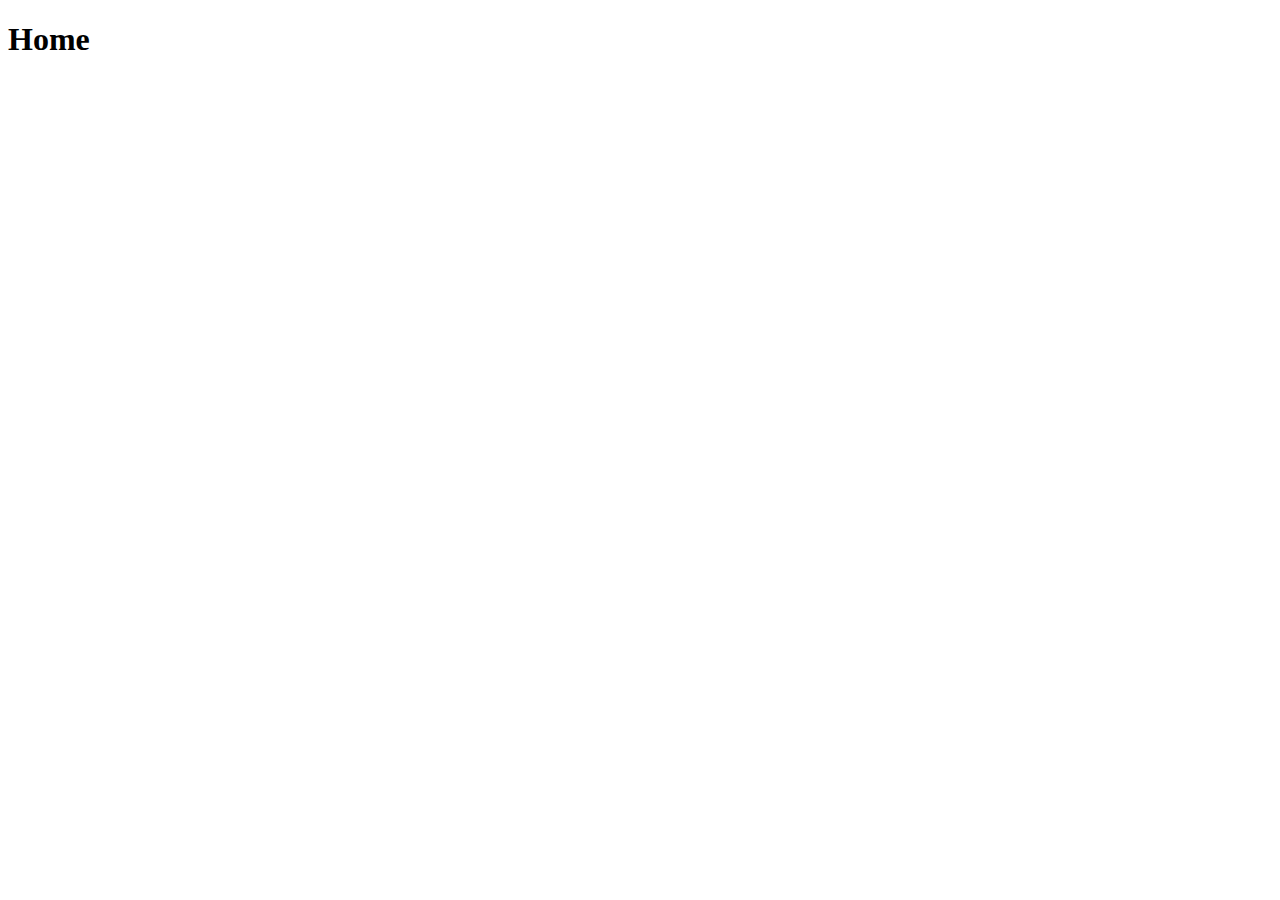
==== index.html @ bc8908f7 "Completed sales.js logic" ====
<!DOCTYPE html>
<html>
  <head>
    <title>Cookie Stand</title>

    <link rel="stylesheet" href="./css/style.css">
  </head>
  <body>
    <h1>Home</h1>

    <script src="./js/app.js"></script>
  </body>
</html>
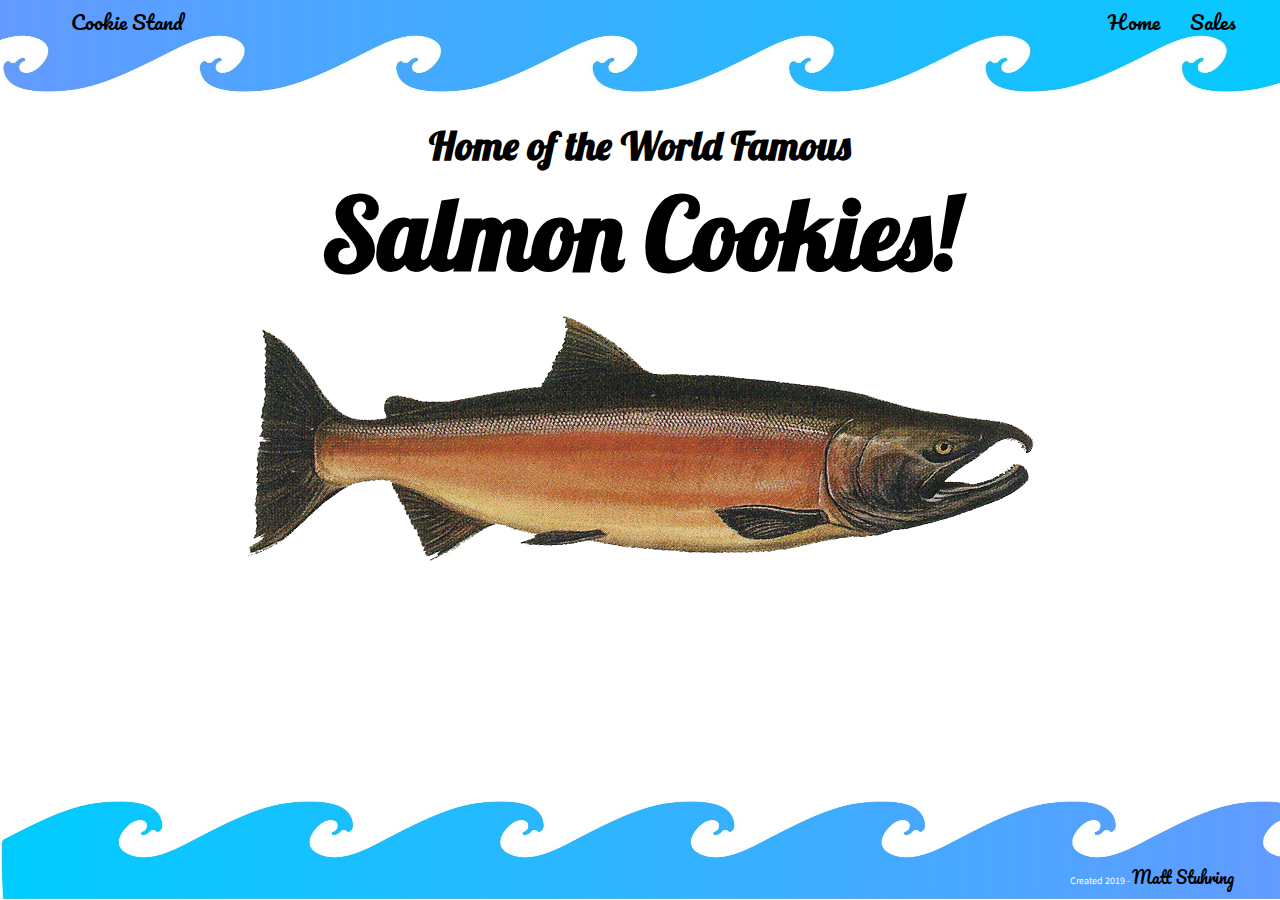
==== commit 0d117dcb: "Added constructor functions and put data into a table" ====
--- a/index.html
+++ b/index.html
@@ -4,9 +4,46 @@
     <title>Cookie Stand</title>
 
     <link rel="stylesheet" href="./css/style.css">
+
+    <!-- Google Fonts -->
+    <link href="https://fonts.googleapis.com/css?family=Lobster|Pacifico|Source+Sans+Pro&display=swap" rel="stylesheet">
   </head>
   <body>
-    <h1>Home</h1>
+    <header>
+      <!-- Navigation links -->
+      <nav>
+        <span class="logo">
+          <a href="index.html">Cookie Stand</a>
+        </span>
+        <span class="nav-links">
+          <a href="sales.html">Sales</a>
+          <a href="index.html">Home</a>
+        </span>
+      </nav>
+
+      <img src="./img/waves-top.jpg" alt="ocean waves">
+    </header>
+
+    <!-- Title -->
+    <main class="intro">
+      <h2>Home of the World Famous</h2>
+      <h1>Salmon Cookies!</h1>
+    </main>
+    
+    <section class="salmon-img">
+      <img src="./img/salmon.png" alt="Salmon fish">
+    </section>
+
+    <!-- Footer -->
+    <footer>
+      <img src="./img/waves-bottom.jpg" alt="ocean waves">
+
+      <span class="date">Created 2019 - </span>
+      <span>
+        <!-- Link to Github repo -->
+        <a href="https://github.com/mattstuhring" target="_blank">Matt Stuhring</a>
+      </span>
+    </footer>
 
     <script src="./js/app.js"></script>
   </body>
--- a/css/style.css
+++ b/css/style.css
@@ -0,0 +1,173 @@
+/*
+  Google Fonts
+  -------------
+  font-family: 'Lobster', cursive;
+  font-family: 'Source Sans Pro', sans-serif;
+  font-family: 'Pacifico', cursive;
+*/
+
+body {
+  font-family: 'Source Sans Pro', sans-serif;
+}
+
+header {
+  color: white;
+  position: fixed;
+  top: 0px;
+  right: 0px;
+  width: 100%;
+  padding: 29px;
+}
+
+a {
+  color: black;
+  text-decoration: none;
+  transition: all 1s;
+  -webkit-transition: all 1s;
+  -o-transition: all 1s;
+  -moz-transition: all 1s;
+}
+
+a:hover, a:focus {
+  color: #8be0b9;
+  transition: all 1s;
+  -webkit-transition: all 1s;
+  -o-transition: all 1s;
+  -moz-transition: all 1s;
+}
+
+nav {
+  position: relative;
+  bottom: 25px;
+  z-index: 2;
+}
+
+header img {
+  height: 100px;
+  position: absolute;
+  width: 103%;
+  bottom: 0px;
+  z-index: 1;
+}
+
+header nav span.logo {
+  margin-left: 100px;
+  font-size: 20px;
+  font-family: 'Pacifico', cursive;
+}
+
+header nav span.nav-links {
+  margin-right: 60px;
+}
+
+header nav span.nav-links a {
+  margin-left: 15px;
+  margin-right: 15px;
+  font-size: 20px;
+  float: right;
+  font-family: 'Pacifico', cursive;
+}
+
+main.intro, main.sales {
+  margin-top: 100px;
+  text-align: center;
+}
+
+main.intro h2 {
+  font-size: 40px;
+  font-family: 'Lobster', cursive;
+  margin-bottom: 0px;
+  margin-top: 120px;
+}
+
+main.intro h1, main.sales h1 {
+  font-size: 100px;
+  font-family: 'Lobster', cursive;
+  margin-top: 0px;
+  margin-bottom: 20px;
+}
+
+section.salmon-img img {
+  display: block;
+  margin-left: auto;
+  margin-right: auto;
+}
+
+#locations-table {
+  margin: 0 auto;
+  width: 75%;
+}
+
+table {
+  border-collapse: collapse;
+  border-bottom: 2px solid #01cccc;
+  box-shadow: 0px 0px 20px rgba(0,0,0,0.10),
+     0px 10px 20px rgba(0,0,0,0.05),
+     0px 20px 20px rgba(0,0,0,0.05),
+     0px 30px 20px rgba(0,0,0,0.05);
+}
+
+td {
+  border: 1px solid #999;
+  padding: 0.5rem;
+  text-align: left;
+}
+
+td, th {
+  border: 1px solid #ddd;
+  padding: 8px;
+}
+
+th {
+  padding-top: 12px;
+  padding-bottom: 12px;
+  text-align: left;
+  background-color: #01cccc;
+  color: white;
+}
+
+tr:nth-child(even) { 
+  background-color: #f2f2f2;
+}
+
+tr:hover { 
+  background-color: #ddd;
+  transition: all 0.6s;
+  -webkit-transition: all 0.6s;
+  -o-transition: all 0.6s;
+  -moz-transition: all 0.6s;
+}
+
+footer {
+  color: white;
+  position: fixed;
+  left: 0;
+  bottom: 0;
+  width: 100%;
+  text-align: right;
+  padding: 29px;
+}
+
+footer img {
+  height: 100px;
+  position: absolute;
+  width: 100%;
+  bottom: 0px;
+  right: 0px;
+  z-index: 1;
+}
+
+footer span {
+  position: relative;
+  top: 20px;
+  z-index: 2;
+}
+
+footer span.date {
+  font-size: 10px;
+}
+
+footer span:nth-child(3) {
+  font-family: 'Pacifico', cursive;
+  margin-right: 75px;
+}
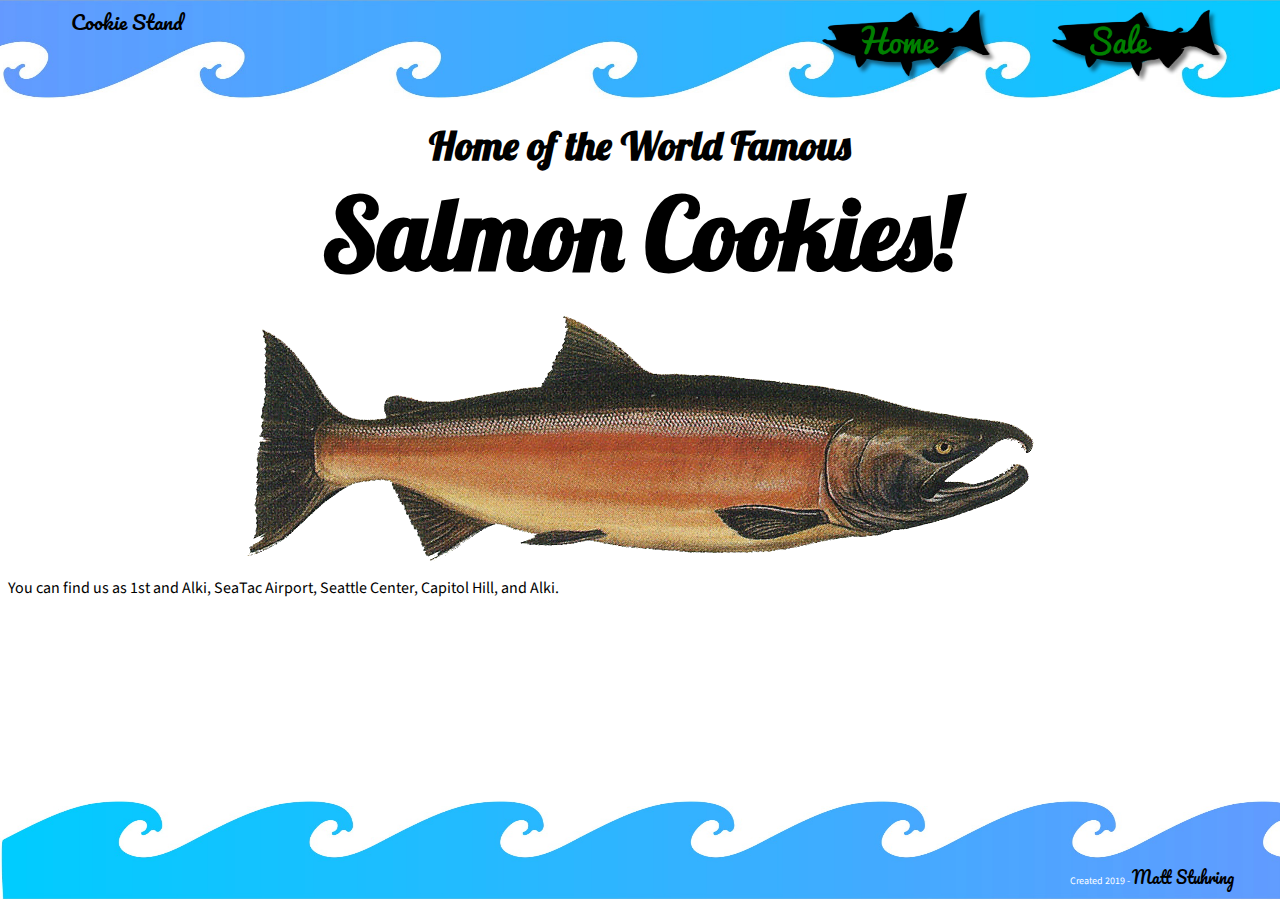
==== commit 63b8a97a: "Added styling" ====
--- a/index.html
+++ b/index.html
@@ -16,12 +16,16 @@
           <a href="index.html">Cookie Stand</a>
         </span>
         <span class="nav-links">
-          <a href="sales.html">Sales</a>
-          <a href="index.html">Home</a>
+          <a href="sales.html">
+            <img src="./img/salmon-btn-sale.png" alt="fish button for sales page">
+          </a>
+          <a href="index.html">
+            <img src="./img/salmon-btn-home.png" alt="fish button for home page">
+          </a>
         </span>
       </nav>
 
-      <img src="./img/waves-top.jpg" alt="ocean waves">
+      <img class="waves" src="./img/waves-top.jpg" alt="ocean waves">
     </header>
 
     <!-- Title -->
@@ -32,6 +36,10 @@
     
     <section class="salmon-img">
       <img src="./img/salmon.png" alt="Salmon fish">
+    </section>
+
+    <section class="locations">
+      <p>You can find us as 1st and Alki, SeaTac Airport, Seattle Center, Capitol Hill, and Alki.</p>
     </section>
 
     <!-- Footer -->
--- a/css/style.css
+++ b/css/style.css
@@ -42,11 +42,11 @@
   z-index: 2;
 }
 
-header img {
+header img.waves {
   height: 100px;
   position: absolute;
   width: 103%;
-  bottom: 0px;
+  bottom: 46px;
   z-index: 1;
 }
 
@@ -67,6 +67,47 @@
   float: right;
   font-family: 'Pacifico', cursive;
 }
+
+header nav span.nav-links a img {
+  width: 200px;
+}
+
+/* Reference: https://codepen.io/theDeanH/pen/zBZXLN */
+header nav span.nav-links a img:hover {
+  -webkit-animation-name: wiggle;
+  -ms-animation-name: wiggle;
+  -ms-animation-duration: 1000ms;
+  -webkit-animation-duration: 1000ms;
+  -webkit-animation-iteration-count: 1;
+  -ms-animation-iteration-count: 1;
+  -webkit-animation-timing-function: ease-in-out;
+  -ms-animation-timing-function: ease-in-out;
+}
+
+@-webkit-keyframes wiggle {
+  0% {-webkit-transform: rotate(10deg);}
+  25% {-webkit-transform: rotate(-10deg);}
+  50% {-webkit-transform: rotate(20deg);}
+  75% {-webkit-transform: rotate(-5deg);}
+  100% {-webkit-transform: rotate(0deg);}
+}
+
+@-ms-keyframes wiggle {
+  0% {-ms-transform: rotate(1deg);}
+  25% {-ms-transform: rotate(-1deg);}
+  50% {-ms-transform: rotate(1.5deg);}
+  75% {-ms-transform: rotate(-5deg);}
+  100% {-ms-transform: rotate(0deg);}
+}
+
+@keyframes wiggle {
+  0% {transform: rotate(10deg);}
+  25% {transform: rotate(-10deg);}
+  50% {transform: rotate(20deg);}
+  75% {transform: rotate(-5deg);}
+  100% {transform: rotate(0deg);}
+}
+/* Referene - End */
 
 main.intro, main.sales {
   margin-top: 100px;
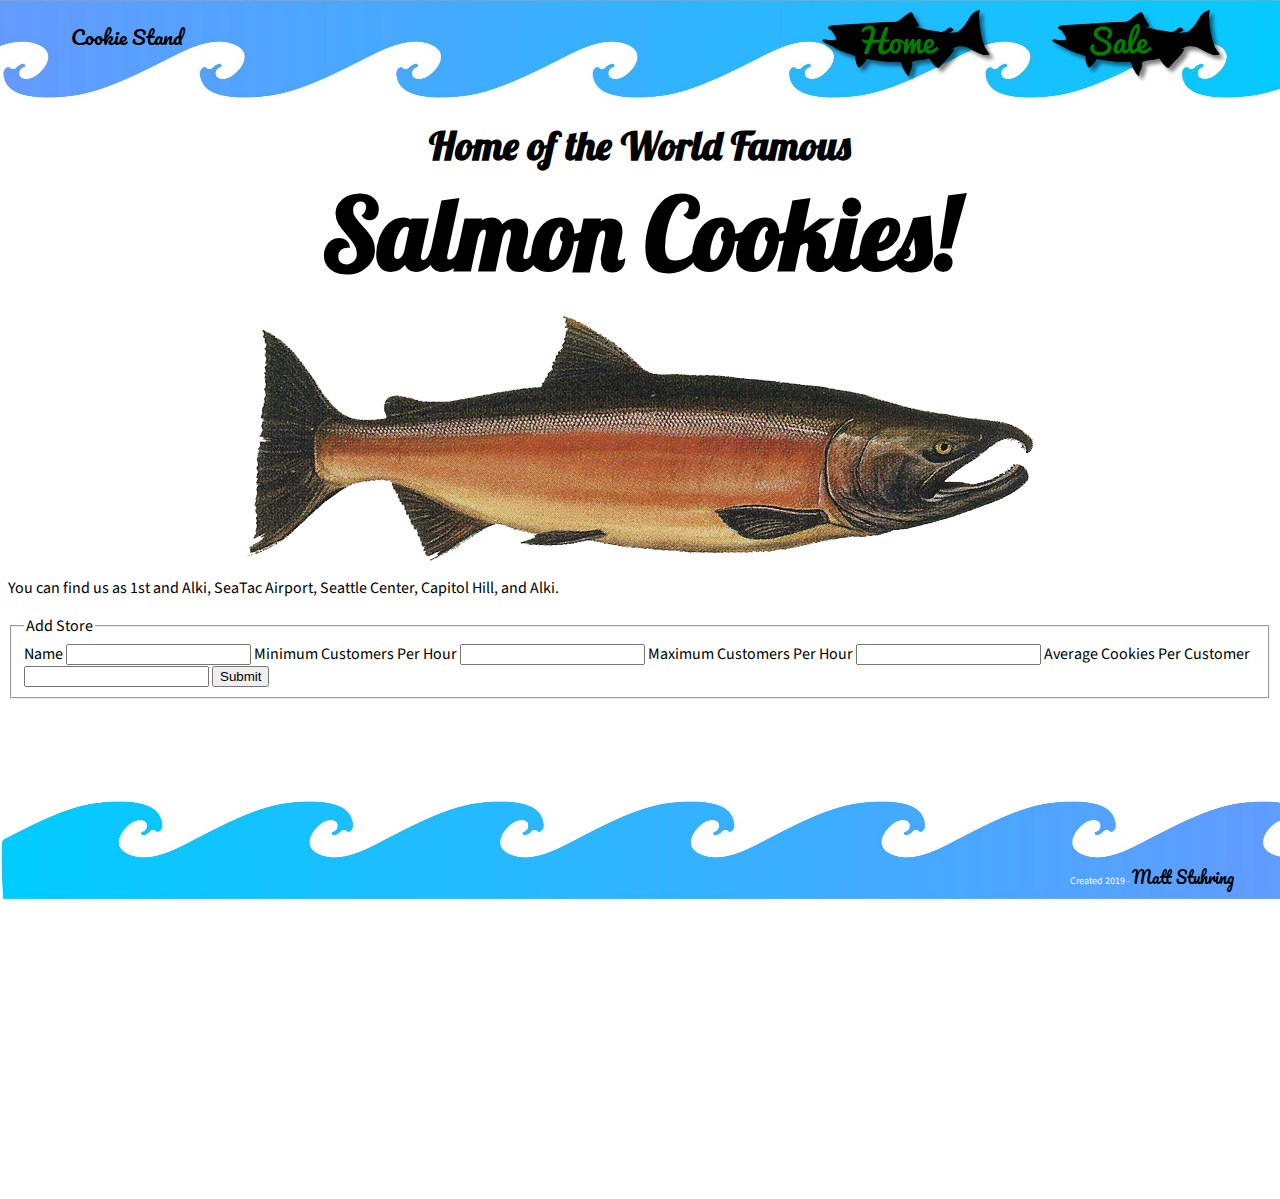
==== commit d7c0bcdf: "worked on form constructor- pair programming" ====
--- a/index.html
+++ b/index.html
@@ -42,6 +42,25 @@
       <p>You can find us as 1st and Alki, SeaTac Airport, Seattle Center, Capitol Hill, and Alki.</p>
     </section>
 
+    <form id="store">
+      <fieldset>
+        <legend>Add Store</legend>
+        <label for="name">Name</label>
+        <input type="text" name="name">
+
+        <label for="min">Minimum Customers Per Hour</label>
+        <input type="text" name="min">
+
+        <label for="max">Maximum Customers Per Hour</label>
+        <input type="text" name="max">
+
+        <label for="avg">Average Cookies Per Customer</label>
+        <input type="text" name="avg">
+
+        <button type="submit">Submit</button>
+      </fieldset>
+    </form>
+
     <!-- Footer -->
     <footer>
       <img src="./img/waves-bottom.jpg" alt="ocean waves">
--- a/css/style.css
+++ b/css/style.css
@@ -29,7 +29,7 @@
 }
 
 a:hover, a:focus {
-  color: #8be0b9;
+  color: #008000;
   transition: all 1s;
   -webkit-transition: all 1s;
   -o-transition: all 1s;
@@ -54,6 +54,8 @@
   margin-left: 100px;
   font-size: 20px;
   font-family: 'Pacifico', cursive;
+  position: relative;
+  top: 15px;
 }
 
 header nav span.nav-links {
@@ -141,7 +143,7 @@
 
 table {
   border-collapse: collapse;
-  border-bottom: 2px solid #01cccc;
+  border-bottom: 2px solid #008000;
   box-shadow: 0px 0px 20px rgba(0,0,0,0.10),
      0px 10px 20px rgba(0,0,0,0.05),
      0px 20px 20px rgba(0,0,0,0.05),
@@ -163,7 +165,7 @@
   padding-top: 12px;
   padding-bottom: 12px;
   text-align: left;
-  background-color: #01cccc;
+  background-color: #008000;
   color: white;
 }
 
@@ -212,3 +214,7 @@
   font-family: 'Pacifico', cursive;
   margin-right: 75px;
 }
+
+form {
+  margin-bottom: 500px;
+}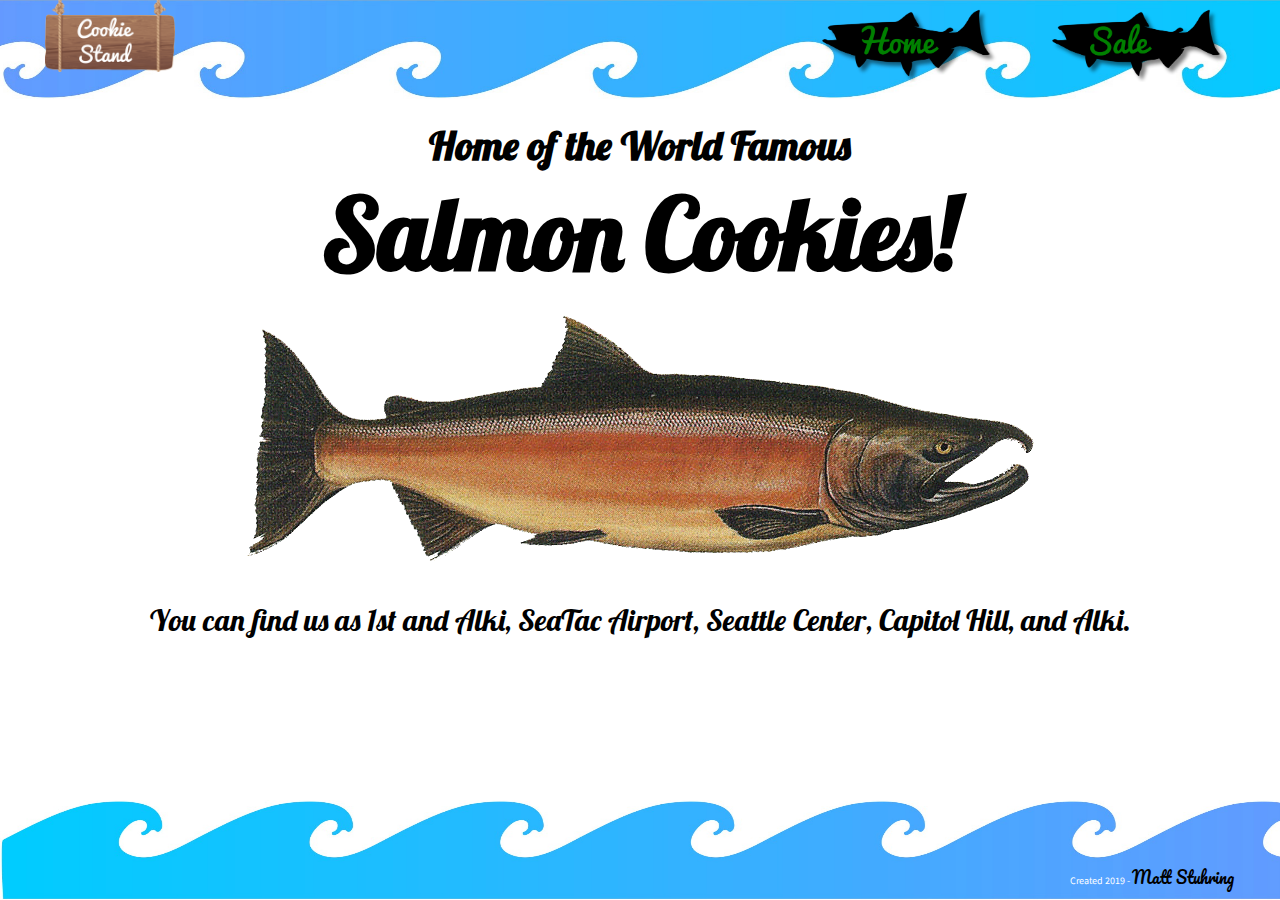
==== commit 8d2d15c9: "Completed form, added validation, and more styling" ====
--- a/index.html
+++ b/index.html
@@ -13,7 +13,9 @@
       <!-- Navigation links -->
       <nav>
         <span class="logo">
-          <a href="index.html">Cookie Stand</a>
+          <a href="index.html">
+            <img src="./img/sign.png" alt="sign with logo">
+          </a>
         </span>
         <span class="nav-links">
           <a href="sales.html">
@@ -42,25 +44,6 @@
       <p>You can find us as 1st and Alki, SeaTac Airport, Seattle Center, Capitol Hill, and Alki.</p>
     </section>
 
-    <form id="store">
-      <fieldset>
-        <legend>Add Store</legend>
-        <label for="name">Name</label>
-        <input type="text" name="name">
-
-        <label for="min">Minimum Customers Per Hour</label>
-        <input type="text" name="min">
-
-        <label for="max">Maximum Customers Per Hour</label>
-        <input type="text" name="max">
-
-        <label for="avg">Average Cookies Per Customer</label>
-        <input type="text" name="avg">
-
-        <button type="submit">Submit</button>
-      </fieldset>
-    </form>
-
     <!-- Footer -->
     <footer>
       <img src="./img/waves-bottom.jpg" alt="ocean waves">
--- a/css/style.css
+++ b/css/style.css
@@ -50,12 +50,11 @@
   z-index: 1;
 }
 
-header nav span.logo {
-  margin-left: 100px;
-  font-size: 20px;
-  font-family: 'Pacifico', cursive;
-  position: relative;
-  top: 15px;
+header nav span.logo img {
+  position: absolute;
+  width: 130px;
+  bottom: -46px;
+  left: 74px;
 }
 
 header nav span.nav-links {
@@ -75,7 +74,7 @@
 }
 
 /* Reference: https://codepen.io/theDeanH/pen/zBZXLN */
-header nav span.nav-links a img:hover {
+header nav span.nav-links a img:hover, header nav span.logo img:hover {
   -webkit-animation-name: wiggle;
   -ms-animation-name: wiggle;
   -ms-animation-duration: 1000ms;
@@ -136,9 +135,52 @@
   margin-right: auto;
 }
 
+section.locations {
+  font-family: 'Lobster', cursive;
+  font-size: 30px;
+  margin-top: 40px;
+  text-align: center;
+}
+
 #locations-table {
   margin: 0 auto;
   width: 75%;
+  margin-bottom: 200px;
+}
+
+section #store {
+  margin: 0 auto;
+  width: 75%;
+  text-align: center;
+}
+
+section.store-container {
+  margin-bottom: 40px;
+}
+
+fieldset {
+  margin: 0 auto;
+  display: inline-flex;
+  padding: 20px;
+  border: 2px solid #008000;
+  box-shadow: 0px 0px 20px rgba(0,0,0,0.10),
+     0px 10px 20px rgba(0,0,0,0.05),
+     0px 20px 20px rgba(0,0,0,0.05),
+     0px 30px 20px rgba(0,0,0,0.05);
+}
+
+fieldset label {
+  text-align: left;
+}
+
+fieldset input {
+  margin-bottom: 10px;
+  width: 100%;
+}
+
+button {
+  background-color: #008000;
+  color: white;
 }
 
 table {
@@ -214,7 +256,3 @@
   font-family: 'Pacifico', cursive;
   margin-right: 75px;
 }
-
-form {
-  margin-bottom: 500px;
-}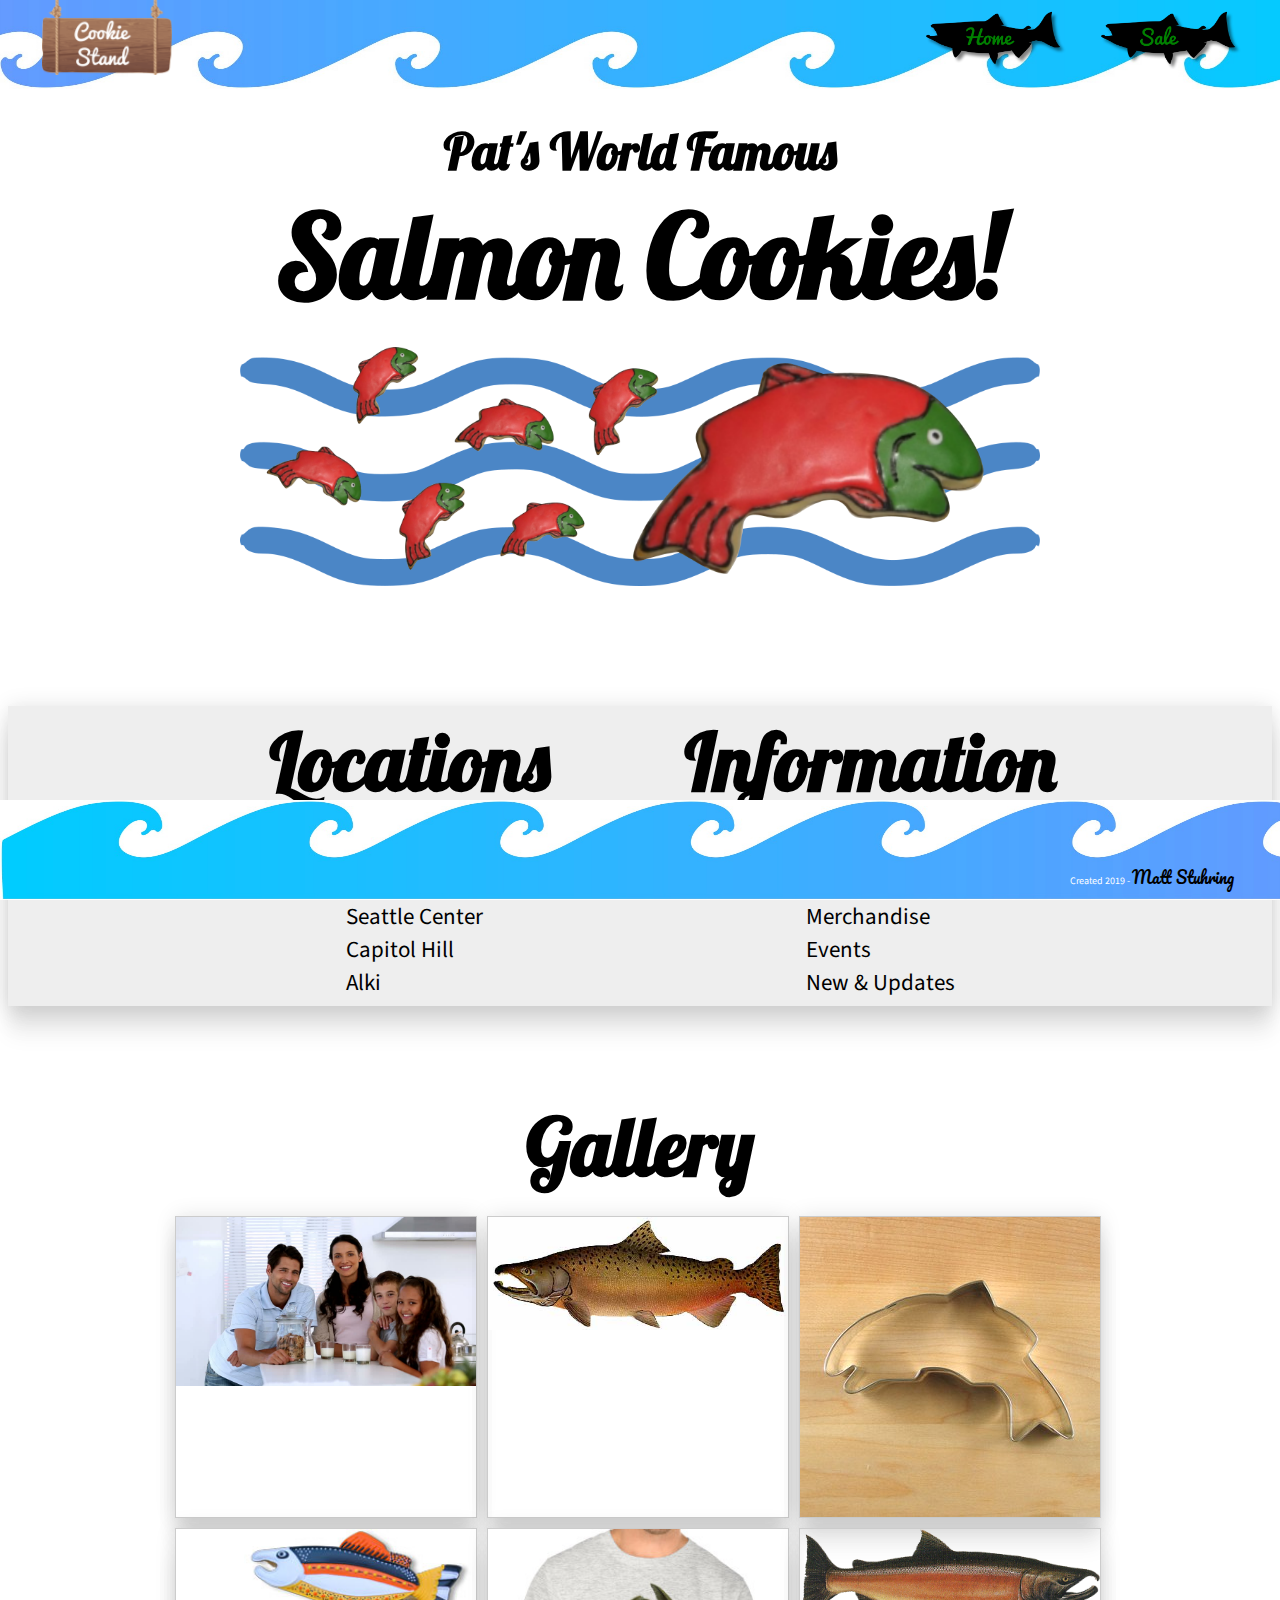
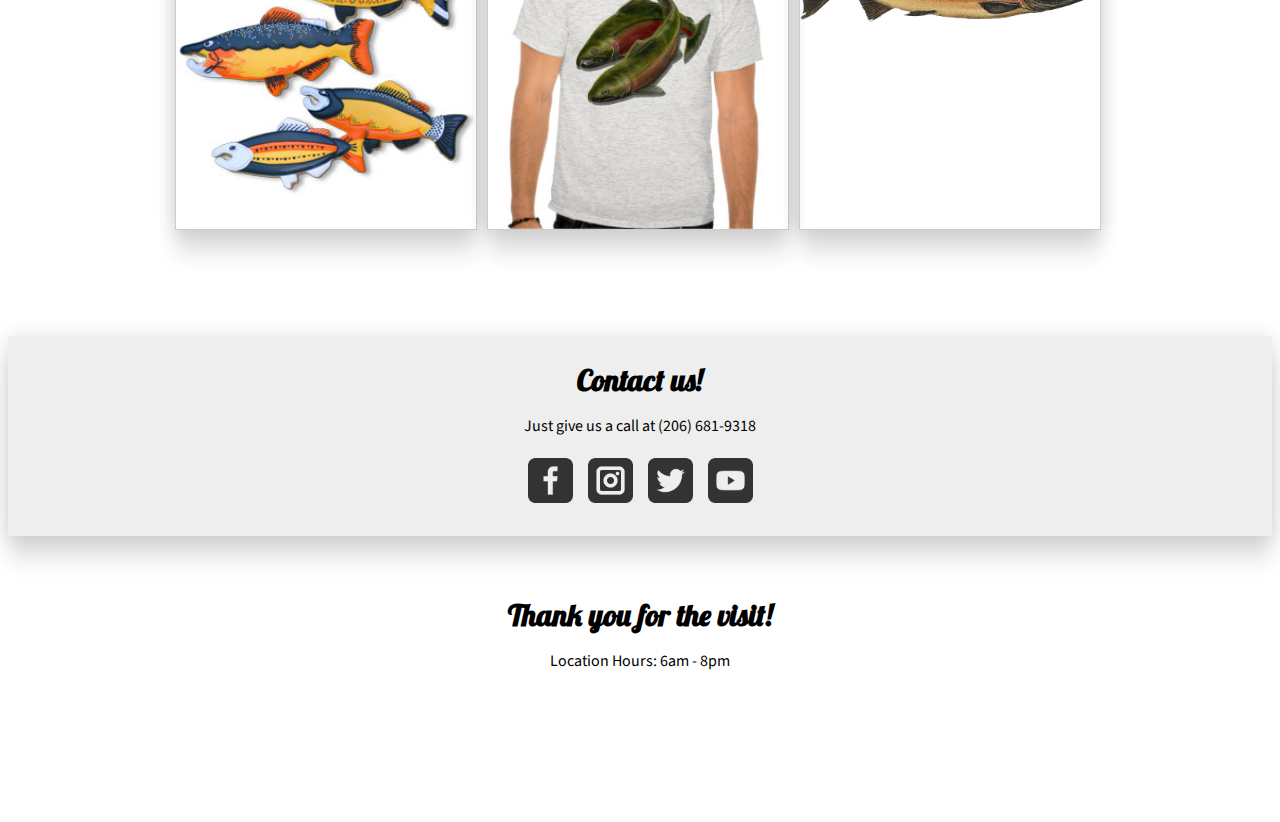
==== commit 2fe8257b: "Almost complete with lab 06; needs polishing" ====
--- a/index.html
+++ b/index.html
@@ -3,7 +3,7 @@
   <head>
     <title>Cookie Stand</title>
 
-    <link rel="stylesheet" href="./css/style.css">
+    <link rel="stylesheet" href="css/index.css">
 
     <!-- Google Fonts -->
     <link href="https://fonts.googleapis.com/css?family=Lobster|Pacifico|Source+Sans+Pro&display=swap" rel="stylesheet">
@@ -32,17 +32,97 @@
 
     <!-- Title -->
     <main class="intro">
-      <h2>Home of the World Famous</h2>
+      <h2>Pat's World Famous</h2>
       <h1>Salmon Cookies!</h1>
+    
+      <section class="salmon-img">
+        <img src="./img/swimming-salmon.png" alt="Salmon fish">
+      </section>
+
+      <article>
+        <div class="info-wrapper">
+          <section>
+            <h3>Locations</h3>
+            <ul>
+              <li>1st and Alki</li>
+              <li>SeaTac Airport</li>
+              <li>Seattle Center</li>
+              <li>Capitol Hill</li>
+              <li>Alki</li>
+            </ul>
+          </section>
+
+          <section>
+            <h3>Information</h3>
+            <ul>
+                <li><a href="#hours">Location Hours</a></li>
+              <li><a href="#">About</a></li>
+              <li><a href="#">Merchandise</a></li>
+              <li><a href="#">Events</a></li>
+              <li><a href="#">New & Updates</a></li>
+            </ul>
+          </section>
+        </div>
+      </article>
+
+      <section class="gallery">
+        <h2>Gallery</h2>
+
+        <div class="image">
+          <a target="_blank" href="#">
+            <img src="./img/family.jpg" alt="Salmon family">
+          </a>
+        </div>
+        
+        <div class="image">
+          <a href="#">
+            <img src="./img/chinook.jpg" alt="chinook">
+          </a>
+        </div>
+        
+        <div class="image">
+          <a href="#">
+            <img src="./img/cutter.jpeg" alt="cutter">
+          </a>
+        </div>
+        
+        <div class="image">
+          <a href="#">
+            <img src="./img/fish.jpg" alt="fish">
+          </a>
+        </div>
+
+        <div class="image">
+          <a href="#">
+            <img src="./img/shirt.jpg" alt="shirt">
+          </a>
+        </div>
+
+        <div class="image">
+          <a href="#">
+            <img src="./img/salmon.png" alt="salmon">
+          </a>
+        </div>
+      </section>
+
+      <section class="contact">
+        <div>
+          <h4>Contact us!</h4>
+          <p>Just give us a call at (206) 681-9318</p>
+          <ul>
+            <li><img src="./img/facebook.png" alt="facebook"></li>
+            <li><img src="./img/instagram.png" alt="instagram"></li>
+            <li><img src="./img/twitter.png" alt="twitter"></li>
+            <li><img src="./img/youtube.png" alt="youtube"></li>
+          </ul>
+        </div>
+      </section>
+
+      <section class="goodbye">
+        <h5 id="hours">Thank you for the visit!</h5>
+        <p>Location Hours: 6am - 8pm</p>
+      </section>
     </main>
-    
-    <section class="salmon-img">
-      <img src="./img/salmon.png" alt="Salmon fish">
-    </section>
-
-    <section class="locations">
-      <p>You can find us as 1st and Alki, SeaTac Airport, Seattle Center, Capitol Hill, and Alki.</p>
-    </section>
 
     <!-- Footer -->
     <footer>
--- a/css/index.css
+++ b/css/index.css
@@ -0,0 +1,318 @@
+/*
+  Google Fonts
+  -------------
+  font-family: 'Lobster', cursive;
+  font-family: 'Source Sans Pro', sans-serif;
+  font-family: 'Pacifico', cursive;
+*/
+
+body {
+  font-family: 'Source Sans Pro', sans-serif;
+}
+
+a {
+  color: black;
+  text-decoration: none;
+  transition: all 1s;
+  -webkit-transition: all 1s;
+  -o-transition: all 1s;
+  -moz-transition: all 1s;
+}
+
+a:hover, a:focus {
+  color: #008000;
+  transition: all 1s;
+  -webkit-transition: all 1s;
+  -o-transition: all 1s;
+  -moz-transition: all 1s;
+}
+
+header {
+  color: white;
+  position: fixed;
+  top: 0px;
+  right: 0px;
+  width: 100%;
+  padding: 32px;
+}
+
+header nav {
+  position: relative;
+  bottom: 25px;
+  z-index: 2;
+}
+
+header img.waves {
+  height: 100px;
+  position: absolute;
+  width: 103%;
+  bottom: 46px;
+  z-index: 1;
+}
+
+header nav span.logo img {
+  position: absolute;
+  width: 130px;
+  bottom: -46px;
+  left: 74px;
+}
+
+header nav span.nav-links {
+  margin-right: 60px;
+}
+
+header nav span.nav-links a {
+  margin-left: 15px;
+  font-size: 20px;
+  float: right;
+  font-family: 'Pacifico', cursive;
+}
+
+header nav span.nav-links a img {
+  width: 160px;
+}
+
+/* Reference: https://codepen.io/theDeanH/pen/zBZXLN */
+header nav span.nav-links a img:hover, header nav span.logo img:hover {
+  -webkit-animation-name: wiggle;
+  -ms-animation-name: wiggle;
+  -ms-animation-duration: 1000ms;
+  -webkit-animation-duration: 1000ms;
+  -webkit-animation-iteration-count: 1;
+  -ms-animation-iteration-count: 1;
+  -webkit-animation-timing-function: ease-in-out;
+  -ms-animation-timing-function: ease-in-out;
+}
+
+@-webkit-keyframes wiggle {
+  0% {-webkit-transform: rotate(10deg);}
+  25% {-webkit-transform: rotate(-10deg);}
+  50% {-webkit-transform: rotate(20deg);}
+  75% {-webkit-transform: rotate(-5deg);}
+  100% {-webkit-transform: rotate(0deg);}
+}
+
+@-ms-keyframes wiggle {
+  0% {-ms-transform: rotate(1deg);}
+  25% {-ms-transform: rotate(-1deg);}
+  50% {-ms-transform: rotate(1.5deg);}
+  75% {-ms-transform: rotate(-5deg);}
+  100% {-ms-transform: rotate(0deg);}
+}
+
+@keyframes wiggle {
+  0% {transform: rotate(10deg);}
+  25% {transform: rotate(-10deg);}
+  50% {transform: rotate(20deg);}
+  75% {transform: rotate(-5deg);}
+  100% {transform: rotate(0deg);}
+}
+/* Referene - End */
+
+main.intro {
+  margin-top: 100px;
+}
+
+main.intro > h2 {
+  font-size: 50px;
+  font-family: 'Lobster', cursive;
+  margin-bottom: 0px;
+  margin-top: 120px;
+  text-align: center;
+}
+
+main.intro h1 {
+  font-size: 115px;
+  font-family: 'Lobster', cursive;
+  margin-top: 0px;
+  margin-bottom: 20px;
+  text-align: center;
+}
+
+section.salmon-img img {
+  display: block;
+  margin-left: auto;
+  margin-right: auto;
+  margin-bottom: 120px;
+  width: 800px;
+}
+
+section.gallery {
+  margin-top: 90px;
+  margin-bottom: 120px;
+  margin-left: auto;
+  margin-right: auto;
+  height: 720px;
+  width: 940px;
+}
+
+section.gallery > div.image {
+  margin: 5px;
+  border: 1px solid #ccc;
+  float: left;
+  width: 180px;
+  width: 300px;
+  height: 300px;
+  box-shadow: 0px 0px 20px rgba(0,0,0,0.10),
+     0px 10px 20px rgba(0,0,0,0.05),
+     0px 20px 20px rgba(0,0,0,0.05),
+     0px 30px 20px rgba(0,0,0,0.05);
+}
+
+section.gallery > div.image:hover {
+  border: 1px solid #777;
+}
+
+section.gallery > div.image img {
+  width: 100%;
+  height: auto;
+}
+
+section.gallery > h2 {
+  font-size: 80px;
+  font-family: 'Lobster', cursive;
+  margin-top: 5px;
+  margin-bottom: 15px;
+  text-align: center;
+}
+
+/* article, article > div, section.contact, section.contact > div {
+  outline: 1px solid green;
+} */
+
+article {
+  width: 100%;
+  background-color: #eee;
+  box-shadow: 0px 0px 20px rgba(0,0,0,0.10),
+     0px 10px 20px rgba(0,0,0,0.05),
+     0px 20px 20px rgba(0,0,0,0.05),
+     0px 30px 20px rgba(0,0,0,0.05);
+}
+
+
+article > div.info-wrapper {
+  width: 860px;
+  height: 300px;
+  margin: auto;
+}
+
+article > div.info-wrapper > section {
+  width: 400px;
+  height: 300px;
+  float: left;
+}
+
+article > div.info-wrapper > section > h3 {
+  font-size: 80px;
+  font-family: 'Lobster', cursive;
+  margin-top: 5px;
+  margin-bottom: 5px;
+  text-align: center;
+}
+
+article > div.info-wrapper > section:first-child {
+  margin-right: 30px;
+}
+
+article > div.info-wrapper > section:nth-child(2) {
+  margin-left: 30px;
+}
+
+article > div.info-wrapper > section ul {
+  padding-left: 136px;
+  font-size: 23px;
+}
+
+article > div.info-wrapper > section ul > li {
+  list-style-type: none;
+}
+
+section.contact {
+  margin-bottom: 60px;
+  margin-top: 40px;
+  clear: both;
+  height: 200px;
+  background-color: #eee;
+  box-shadow: 0px 0px 20px rgba(0,0,0,0.10),
+     0px 10px 20px rgba(0,0,0,0.05),
+     0px 20px 20px rgba(0,0,0,0.05),
+     0px 30px 20px rgba(0,0,0,0.05);
+}
+
+section.contact > div {
+  width: 400px;
+  height: 200px;
+  margin: auto;
+  text-align: center;
+  padding-top: 20px;
+}
+
+section.contact > div > h4 {
+  font-size: 30px;
+  font-family: 'Lobster', cursive;
+  margin-top: 5px;
+  margin-bottom: 5px;
+}
+
+section.contact > div ul {
+  padding-inline-start: 0px;
+}
+
+section.contact > div ul > li {
+  list-style-type: none;
+  display: inline;
+}
+
+section.contact > div ul > li > img {
+  width: 45px;
+  margin-top: 5px;
+  margin-left: 6px;
+  margin-right: 6px;
+}
+
+section.goodbye {
+  margin-bottom: 150px;
+  text-align: center;
+}
+
+section.goodbye > h5 {
+  font-size: 30px;
+  font-family: 'Lobster', cursive;
+  margin-top: 5px;
+  margin-bottom: 5px;
+}
+
+/* footer - index.html & sales.html */
+footer {
+  color: white;
+  position: fixed;
+  left: 0;
+  bottom: 0;
+  width: 100%;
+  text-align: right;
+  padding: 29px;
+}
+
+footer img {
+  height: 100px;
+  position: absolute;
+  width: 100%;
+  bottom: 0px;
+  right: 0px;
+  z-index: 1;
+}
+
+footer span {
+  position: relative;
+  top: 20px;
+  z-index: 2;
+}
+
+footer span.date {
+  font-size: 10px;
+}
+
+footer span:nth-child(3) {
+  font-family: 'Pacifico', cursive;
+  margin-right: 75px;
+}
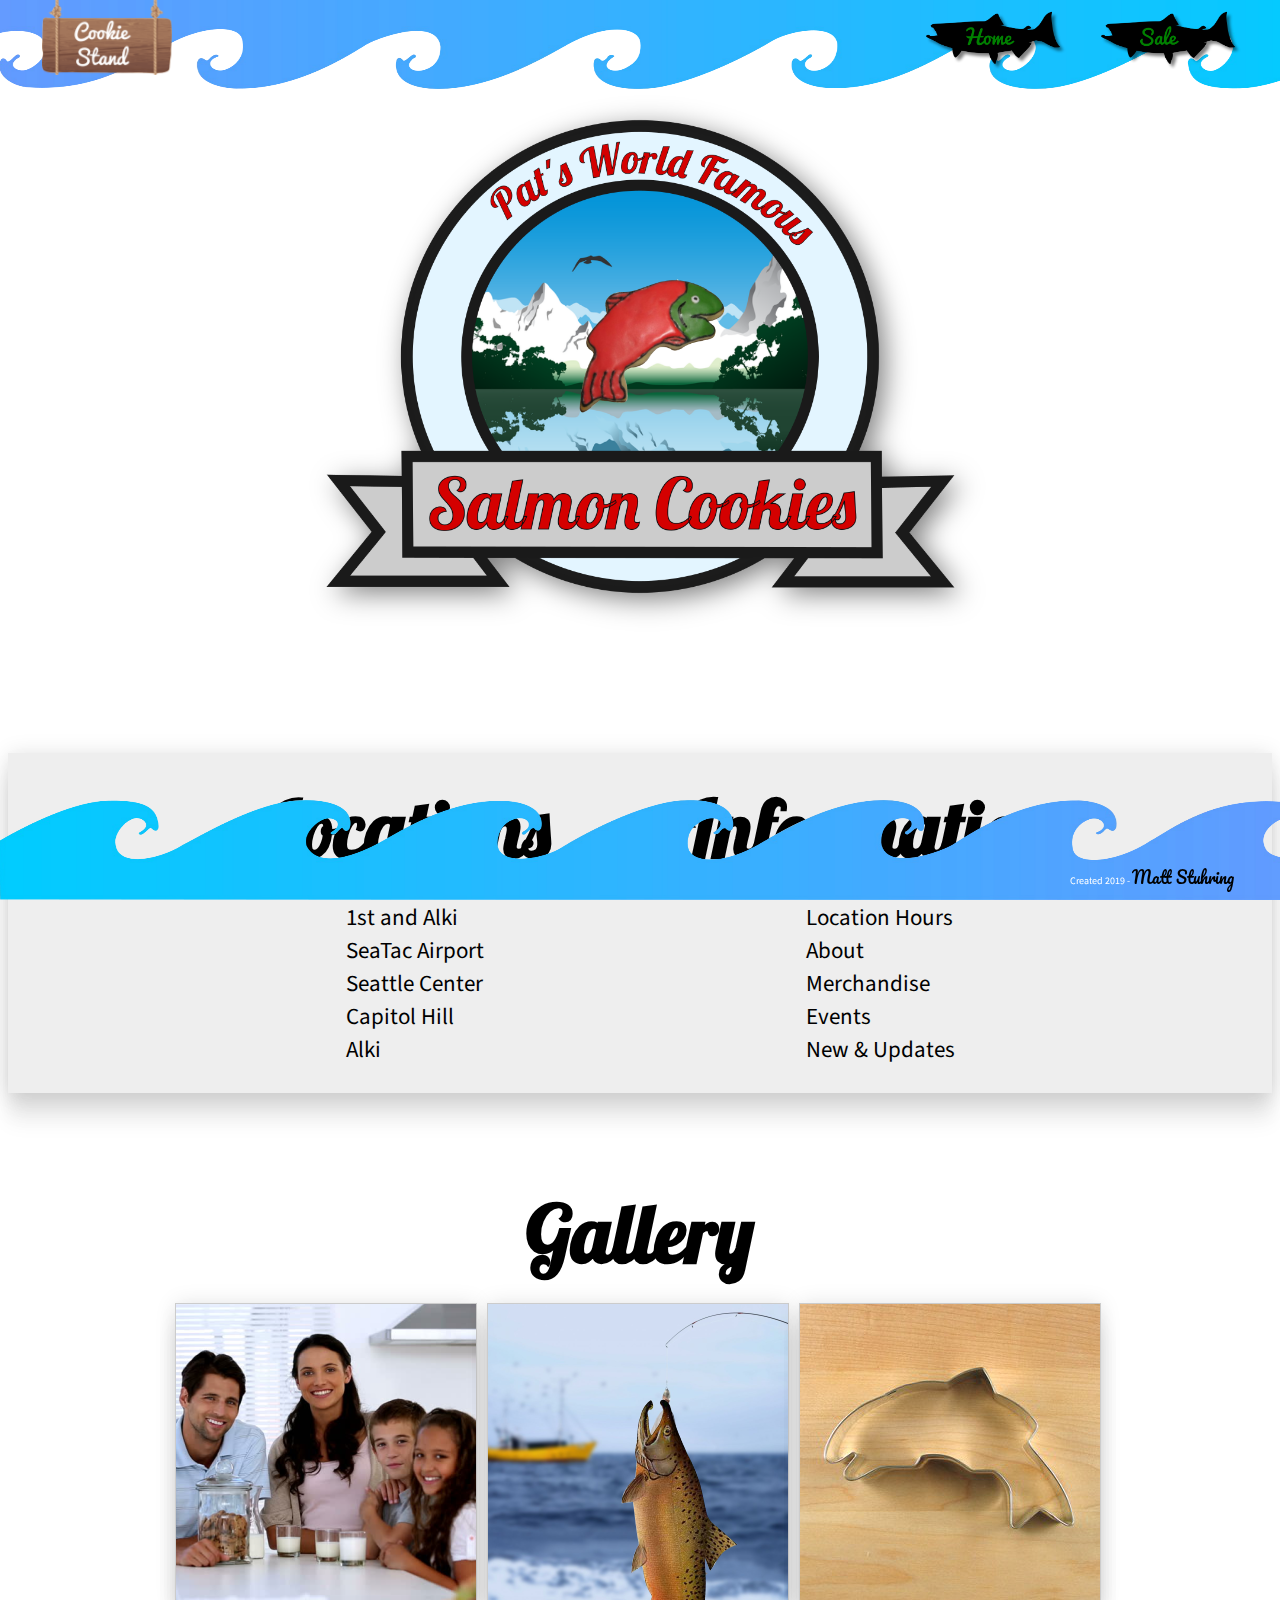
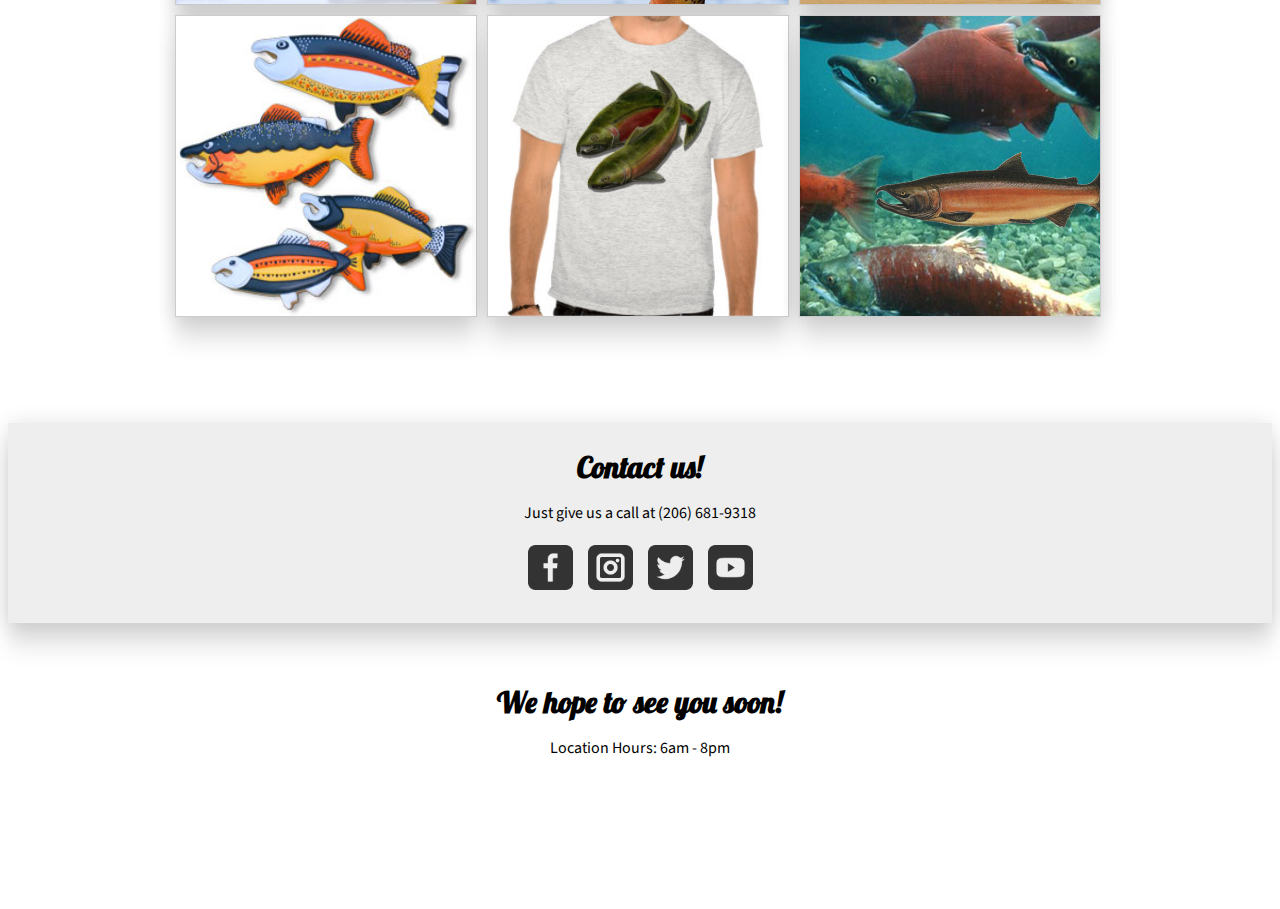
==== commit 03790014: "Added new logo and images that fit in gallery containers" ====
--- a/index.html
+++ b/index.html
@@ -32,11 +32,8 @@
 
     <!-- Title -->
     <main class="intro">
-      <h2>Pat's World Famous</h2>
-      <h1>Salmon Cookies!</h1>
-    
       <section class="salmon-img">
-        <img src="./img/swimming-salmon.png" alt="Salmon fish">
+        <img src="./img/salmon-logo.png" alt="Salmon fish">
       </section>
 
       <article>
@@ -110,16 +107,16 @@
           <h4>Contact us!</h4>
           <p>Just give us a call at (206) 681-9318</p>
           <ul>
-            <li><img src="./img/facebook.png" alt="facebook"></li>
-            <li><img src="./img/instagram.png" alt="instagram"></li>
-            <li><img src="./img/twitter.png" alt="twitter"></li>
-            <li><img src="./img/youtube.png" alt="youtube"></li>
+            <li><a href="#"><img src="./img/facebook.png" alt="facebook"></a></li>
+            <li><a href="#"><img src="./img/instagram.png" alt="instagram"></a></li>
+            <li><a href="#"><img src="./img/twitter.png" alt="twitter"></a></li>
+            <li><a href="#"><img src="./img/youtube.png" alt="youtube"></a></li>
           </ul>
         </div>
       </section>
 
       <section class="goodbye">
-        <h5 id="hours">Thank you for the visit!</h5>
+        <h5 id="hours">We hope to see you soon!</h5>
         <p>Location Hours: 6am - 8pm</p>
       </section>
     </main>
--- a/css/index.css
+++ b/css/index.css
@@ -110,23 +110,7 @@
 /* Referene - End */
 
 main.intro {
-  margin-top: 100px;
-}
-
-main.intro > h2 {
-  font-size: 50px;
-  font-family: 'Lobster', cursive;
-  margin-bottom: 0px;
-  margin-top: 120px;
-  text-align: center;
-}
-
-main.intro h1 {
-  font-size: 115px;
-  font-family: 'Lobster', cursive;
-  margin-top: 0px;
-  margin-bottom: 20px;
-  text-align: center;
+  margin-top: 80px;
 }
 
 section.salmon-img img {
@@ -134,7 +118,7 @@
   margin-left: auto;
   margin-right: auto;
   margin-bottom: 120px;
-  width: 800px;
+  width: 725px;
 }
 
 section.gallery {
@@ -182,6 +166,8 @@
 
 article {
   width: 100%;
+  padding-top: 20px;
+  padding-bottom: 20px;
   background-color: #eee;
   box-shadow: 0px 0px 20px rgba(0,0,0,0.10),
      0px 10px 20px rgba(0,0,0,0.05),
@@ -263,11 +249,18 @@
   display: inline;
 }
 
-section.contact > div ul > li > img {
+section.contact > div ul > li > a > img {
   width: 45px;
   margin-top: 5px;
   margin-left: 6px;
   margin-right: 6px;
+  border-radius: 5px;
+}
+
+section.contact > div ul > li > a > img:hover {
+  box-shadow: 0 0 10px 0 rgba(0, 0, 0, 0.5);
+  transition: 1ms;
+  transition-timing-function: ease-in;
 }
 
 section.goodbye {
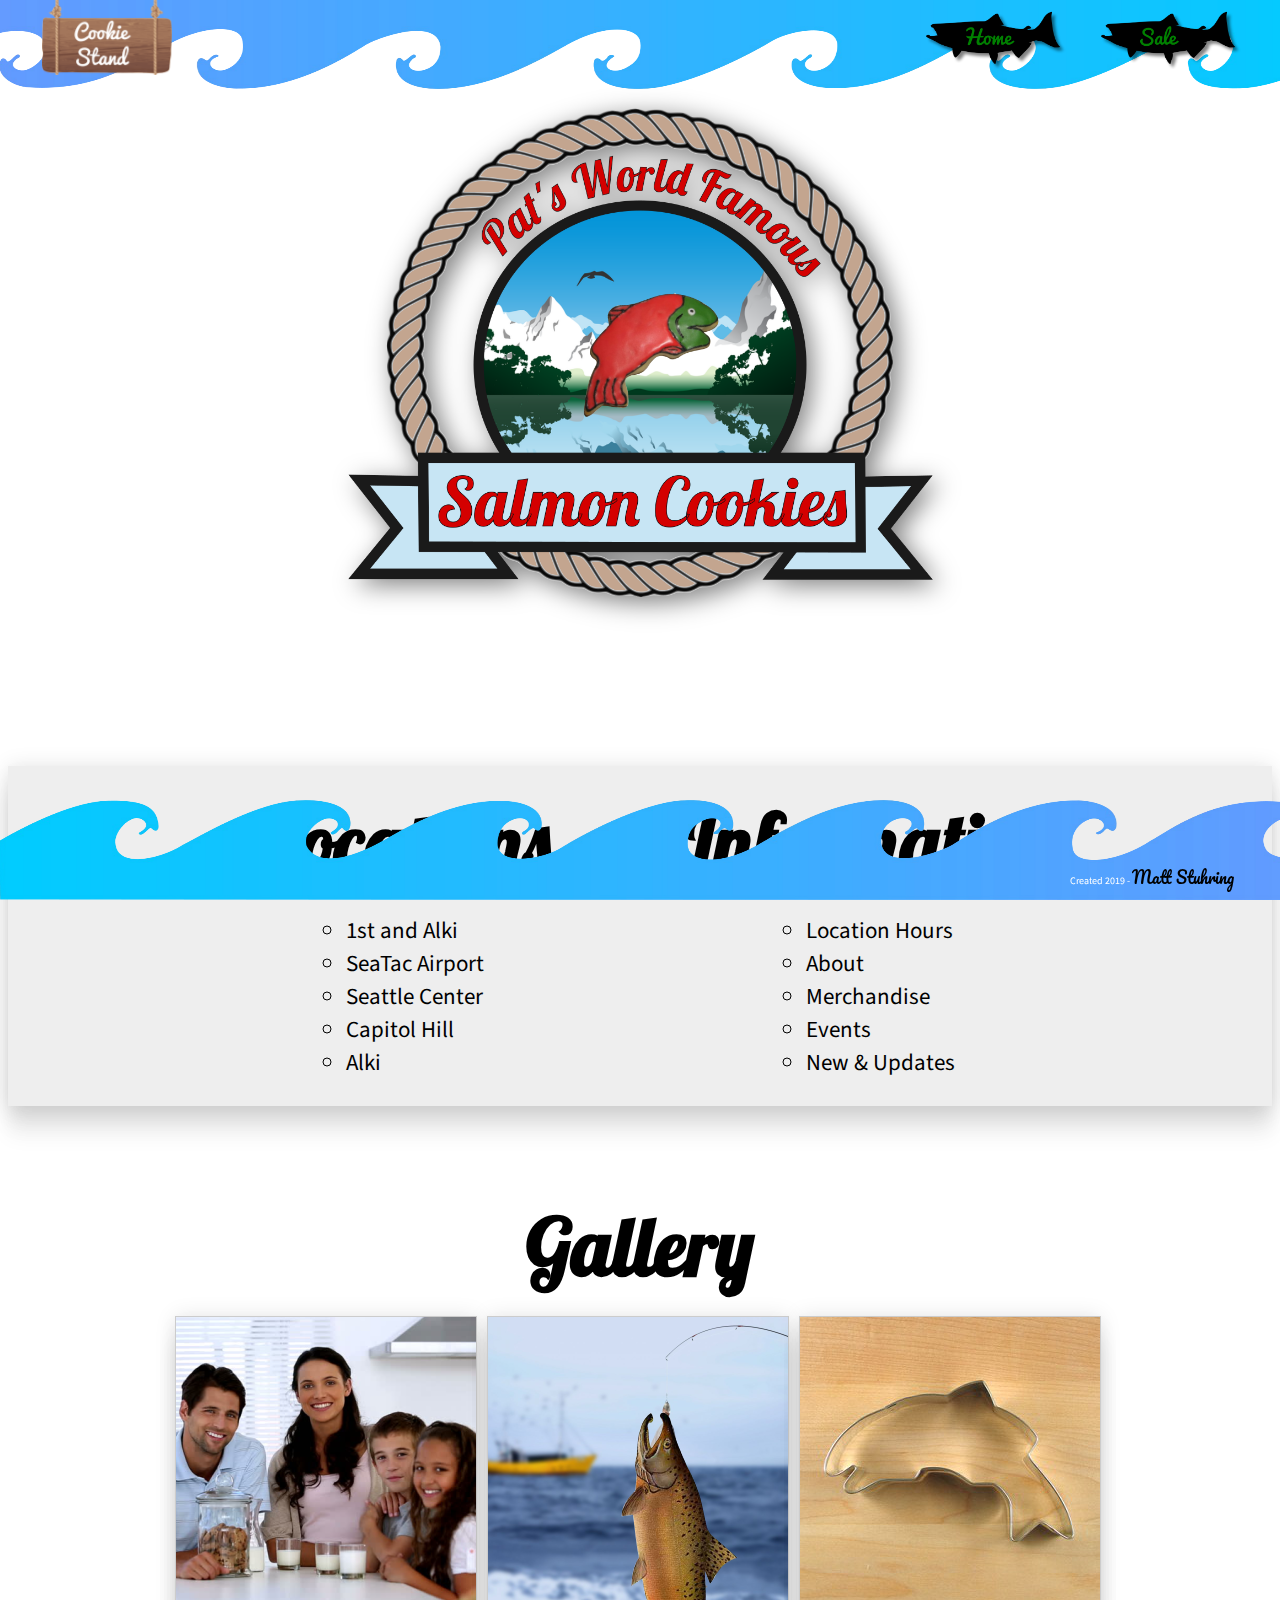
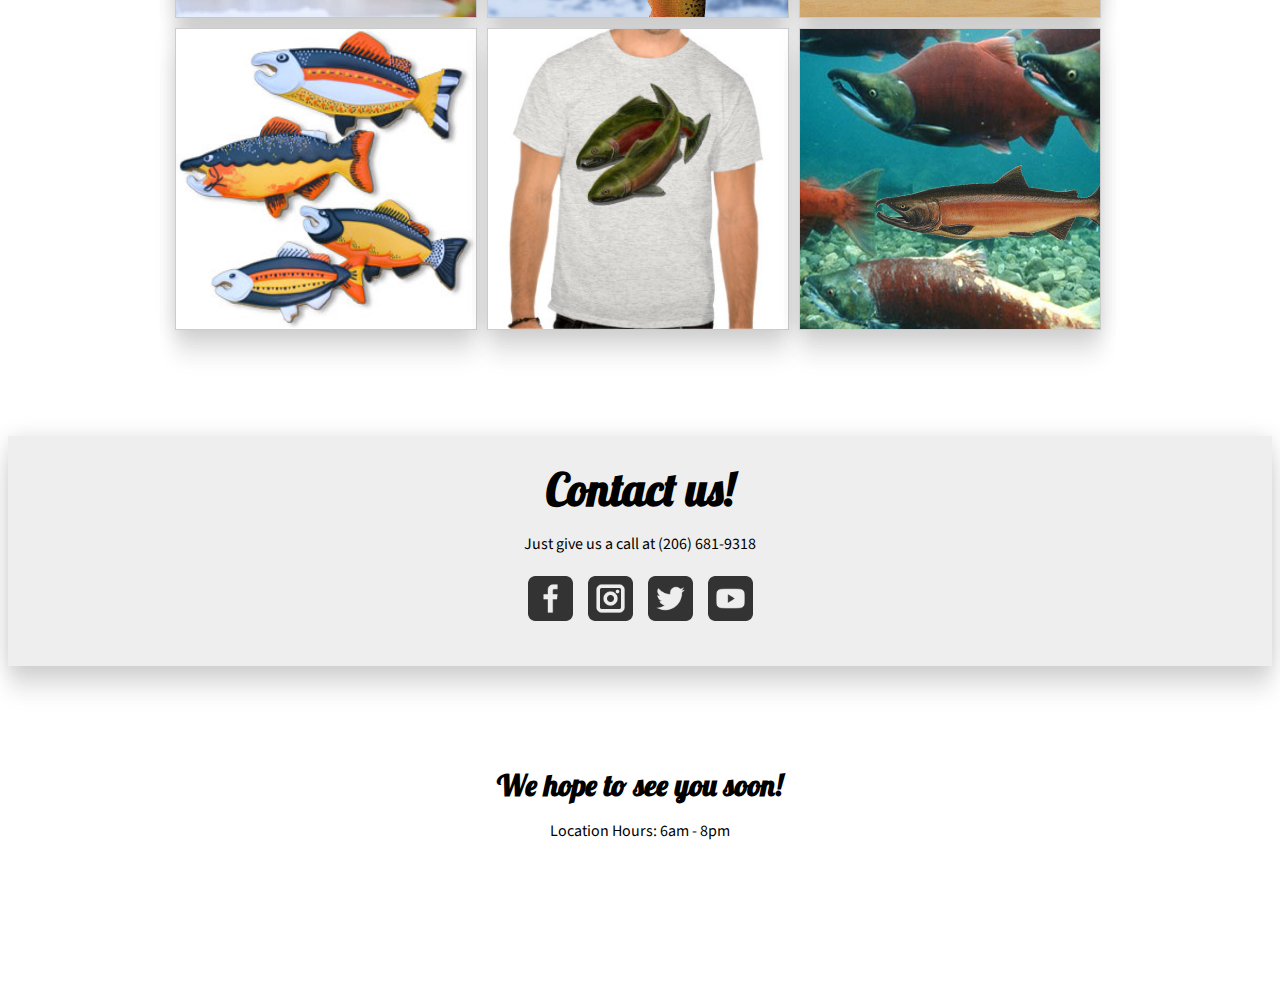
==== commit 678c1554: "Completed salmon cookie project" ====
--- a/index.html
+++ b/index.html
@@ -52,7 +52,7 @@
           <section>
             <h3>Information</h3>
             <ul>
-                <li><a href="#hours">Location Hours</a></li>
+              <li><a href="#hours">Location Hours</a></li>
               <li><a href="#">About</a></li>
               <li><a href="#">Merchandise</a></li>
               <li><a href="#">Events</a></li>
--- a/css/index.css
+++ b/css/index.css
@@ -110,7 +110,7 @@
 /* Referene - End */
 
 main.intro {
-  margin-top: 80px;
+  margin-top: 60px;
 }
 
 section.salmon-img img {
@@ -118,7 +118,7 @@
   margin-left: auto;
   margin-right: auto;
   margin-bottom: 120px;
-  width: 725px;
+  width: 675px;
 }
 
 section.gallery {
@@ -160,10 +160,6 @@
   text-align: center;
 }
 
-/* article, article > div, section.contact, section.contact > div {
-  outline: 1px solid green;
-} */
-
 article {
   width: 100%;
   padding-top: 20px;
@@ -204,20 +200,17 @@
   margin-left: 30px;
 }
 
-article > div.info-wrapper > section ul {
+article > div.info-wrapper > section > ul {
   padding-left: 136px;
   font-size: 23px;
-}
-
-article > div.info-wrapper > section ul > li {
-  list-style-type: none;
+  list-style-type: circle;
 }
 
 section.contact {
-  margin-bottom: 60px;
+  margin-bottom: 100px;
   margin-top: 40px;
   clear: both;
-  height: 200px;
+  height: 230px;
   background-color: #eee;
   box-shadow: 0px 0px 20px rgba(0,0,0,0.10),
      0px 10px 20px rgba(0,0,0,0.05),
@@ -234,7 +227,7 @@
 }
 
 section.contact > div > h4 {
-  font-size: 30px;
+  font-size: 45px;
   font-family: 'Lobster', cursive;
   margin-top: 5px;
   margin-bottom: 5px;
